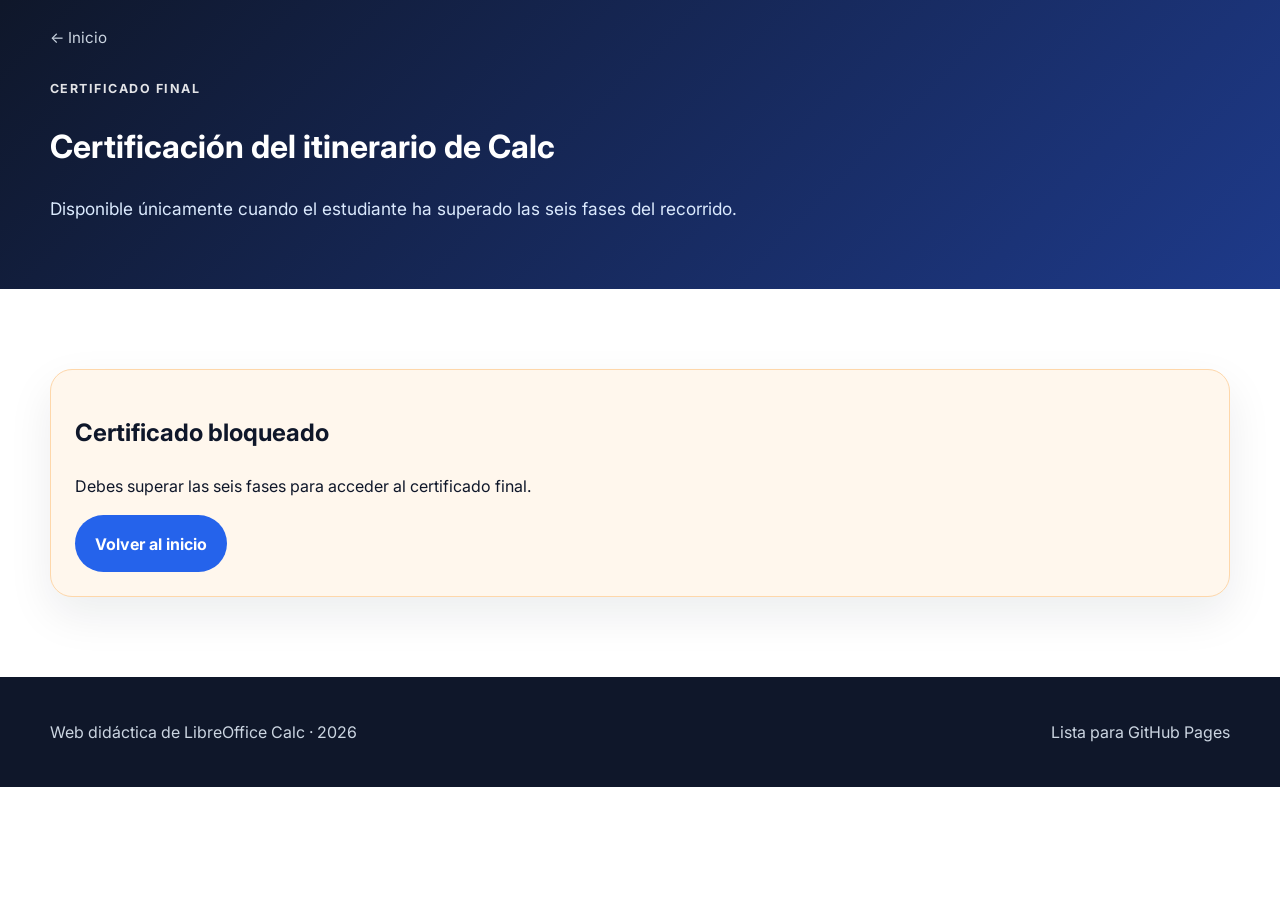
==== certificado.html @ 5f733bb5 "Add files via upload" ====
<!DOCTYPE html>
<html lang="es">
<head>
  <meta charset="UTF-8" />
  <meta name="viewport" content="width=device-width, initial-scale=1.0" />
  <title>Certificado final | Calc</title>
  <meta name="description" content="Certificado final del itinerario de LibreOffice Calc." />
  <link rel="preconnect" href="https://fonts.googleapis.com">
  <link rel="preconnect" href="https://fonts.gstatic.com" crossorigin>
  <link href="https://fonts.googleapis.com/css2?family=Inter:wght@400;500;700;800&display=swap" rel="stylesheet">
  <link rel="stylesheet" href="style.css" />
  <script defer src="script.js"></script>
</head>
<body class="certificate-page">
  <header class="page-header">
    <div class="container">
      <a class="breadcrumb" href="index.html">← Inicio</a>
      <p class="eyebrow">CERTIFICADO FINAL</p>
      <h1>Certificación del itinerario de Calc</h1>
      <p class="lead">Disponible únicamente cuando el estudiante ha superado las seis fases del recorrido.</p>
    </div>
  </header>
  <main class="section">
    <div class="container">
      <div id="certificate-gate"></div>
      <div id="certificate-panel"></div>
    </div>
  </main>
  <footer class="footer">
    <div class="container footer-inner">
      <p>Web didáctica de LibreOffice Calc · <span data-current-year></span></p>
      <p>Lista para GitHub Pages</p>
    </div>
  </footer>
</body>
</html>
---- style.css ----
:root {
  --bg: #0f172a;
  --bg-soft: #f8fafc;
  --surface: #ffffff;
  --text: #0f172a;
  --text-light: #e5eefc;
  --muted: #475569;
  --primary: #2563eb;
  --primary-dark: #1d4ed8;
  --border: #dbe4f0;
  --success: #14532d;
  --success-soft: #ecfdf5;
  --warning: #92400e;
  --warning-soft: #fff7ed;
  --shadow: 0 18px 45px rgba(15, 23, 42, 0.08);
  --radius: 22px;
  --radius-sm: 14px;
  --max: 1180px;
}
* { box-sizing: border-box; }
html { scroll-behavior: smooth; }
body {
  margin: 0;
  font-family: 'Inter', system-ui, sans-serif;
  color: var(--text);
  background: #fff;
  line-height: 1.65;
}
a { color: inherit; text-decoration: none; }
code {
  background: #eff6ff;
  color: #1d4ed8;
  padding: 0.12rem 0.35rem;
  border-radius: 0.4rem;
  font-size: 0.95em;
}
.container { width: min(100% - 2rem, var(--max)); margin: 0 auto; }
.hero {
  background:
    radial-gradient(circle at top right, rgba(59,130,246,0.28), transparent 28%),
    linear-gradient(135deg, #0f172a 0%, #111827 55%, #1e3a8a 100%);
  color: var(--text-light);
  padding-bottom: 4rem;
}
.topbar { display:flex; align-items:center; justify-content:space-between; gap:1rem; padding:1.2rem 0; }
.brand { font-weight: 800; letter-spacing: 0.02em; }
.navlinks { display:flex; gap:1rem; flex-wrap:wrap; }
.navlinks a { opacity:0.95; }
.hero-grid { display:grid; grid-template-columns: 1.35fr 0.9fr; gap:2rem; align-items:center; padding:3rem 0 1rem; }
.eyebrow { text-transform:uppercase; font-weight:700; letter-spacing:0.12em; font-size:0.78rem; opacity:0.88; margin-bottom:0.75rem; }
.hero h1 { font-size: clamp(2.3rem, 5vw, 4.2rem); line-height:1.05; margin:0 0 1rem; }
.lead { font-size:1.08rem; max-width:64ch; color:#d8e5fb; }
.hero-card {
  background: rgba(255,255,255,0.1);
  border: 1px solid rgba(255,255,255,0.15);
  backdrop-filter: blur(10px);
  border-radius: var(--radius);
  padding: 1.5rem;
  box-shadow: var(--shadow);
}
.hero-card h2 { margin-top:0; }
.hero-card ul { padding-left:1.2rem; margin-bottom:0; }
.cta-row { display:flex; gap:1rem; flex-wrap:wrap; margin-top:1.7rem; }
.button {
  display:inline-flex; align-items:center; justify-content:center;
  background: var(--primary); color:white; padding:0.95rem 1.25rem;
  border-radius:999px; font-weight:700;
  transition:transform 0.2s ease, background 0.2s ease;
}
.button:hover { transform:translateY(-2px); background:var(--primary-dark); }
.button-secondary { background:rgba(255,255,255,0.12); border:1px solid rgba(255,255,255,0.2); }
.button-light { background:#eff6ff; color:var(--primary-dark); border:1px solid #bfdbfe; }
.section { padding:5rem 0; }
.section-soft { background:var(--bg-soft); }
.section-heading { margin-bottom:2rem; }
.section-heading h2 { margin:0.2rem 0 0.6rem; font-size:clamp(1.8rem,3vw,2.8rem); }
.grid-2, .grid-3, .phase-grid { display:grid; gap:1.4rem; }
.grid-2 { grid-template-columns:repeat(2, minmax(0,1fr)); }
.grid-3 { grid-template-columns:repeat(3, minmax(0,1fr)); }
.phase-grid { grid-template-columns:repeat(3, minmax(0,1fr)); }
.card, .phase-card {
  background: var(--surface);
  border:1px solid var(--border);
  border-radius: var(--radius);
  padding:1.5rem;
  box-shadow: var(--shadow);
}
.phase-card { transition:transform 0.2s ease, border-color 0.2s ease; }
.phase-card:hover { transform:translateY(-4px); border-color:#bfdbfe; }
.phase-tag {
  display:inline-block; font-size:0.8rem; font-weight:800; color:var(--primary-dark);
  background:#dbeafe; border-radius:999px; padding:0.35rem 0.7rem; margin-bottom:0.7rem;
}
.card h3, .phase-card h3 { margin-top:0; }
.footer { background:#0f172a; color:#cbd5e1; padding:1.6rem 0; }
.footer-inner { display:flex; justify-content:space-between; align-items:center; gap:1rem; flex-wrap:wrap; }
.page-header { background:linear-gradient(135deg,#0f172a 0%,#1e3a8a 100%); color:white; padding:1.5rem 0 3rem; }
.page-header .lead { color:#dbeafe; }
.breadcrumb { display:inline-flex; gap:0.5rem; align-items:center; color:#cbd5e1; margin-bottom:1rem; font-size:0.95rem; }
.content-grid { display:grid; grid-template-columns:0.92fr 2.08fr; gap:1.5rem; align-items:start; }
.sticky-card { position:sticky; top:1rem; }
.list-clean { padding-left:1.2rem; }
.step-list { display:grid; gap:1rem; }
.step {
  background:var(--surface); border:1px solid var(--border); border-radius:var(--radius-sm);
  padding:1rem 1rem 1rem 1.1rem; box-shadow: var(--shadow);
}
.step h4 { margin:0 0 0.45rem; }
.pill-row { display:flex; flex-wrap:wrap; gap:0.7rem; margin-top:1rem; }
.pill {
  display:inline-block; background:#eff6ff; color:#1d4ed8; border:1px solid #bfdbfe;
  border-radius:999px; padding:0.4rem 0.8rem; font-weight:600; font-size:0.9rem;
}
.note {
  background:#f8fafc; border-left:4px solid var(--primary); padding:1rem 1rem 1rem 1.1rem;
  border-radius:0 var(--radius-sm) var(--radius-sm) 0;
}
.note-success {
  background: var(--success-soft); border-left-color: var(--success); color:#14532d;
}
.note-warning {
  background: var(--warning-soft); border-left-color: var(--warning); color:#7c2d12;
}
.table-wrap { overflow-x:auto; }
.data-table { width:100%; border-collapse:collapse; margin-top:1rem; }
.data-table th, .data-table td { border:1px solid var(--border); padding:0.75rem; text-align:left; vertical-align:top; }
.data-table th { background:#eff6ff; }
.mini-grid { display:grid; grid-template-columns:repeat(2, minmax(0,1fr)); gap:1rem; }
.test-item { border-top:1px solid var(--border); padding:1rem 0; }
.test-item:first-child { border-top:0; padding-top:0; }
.options { margin:0.5rem 0 0; padding-left:1.2rem; }
.answer-key { display:grid; gap:0.75rem; margin-top:1rem; }
.answer-key li { background:#f8fafc; border:1px solid var(--border); border-radius:12px; padding:0.7rem 0.9rem; }
.phase-nav { display:flex; justify-content:space-between; gap:1rem; margin-top:2rem; flex-wrap:wrap; }
.checklist { padding-left:1.2rem; }
.kpi-list { display:grid; gap:0.85rem; }
.kpi-item { border:1px solid var(--border); border-radius:14px; padding:0.9rem 1rem; background:#fff; }
.details summary { cursor:pointer; font-weight:700; }
.details { border:1px dashed #bfdbfe; background:#f8fbff; border-radius:14px; padding:0.9rem 1rem; margin-top:1rem; }
@media (max-width: 980px) {
  .hero-grid, .content-grid, .grid-2, .grid-3, .phase-grid, .mini-grid { grid-template-columns:1fr; }
  .sticky-card { position:static; }
}


/* --- progreso, bloqueo y test dinámico --- */
.phase-status{display:inline-flex;align-items:center;justify-content:center;padding:.35rem .7rem;border-radius:999px;font-size:.8rem;font-weight:800;margin-top:.9rem}
.phase-status-open{background:#dbeafe;color:#1d4ed8}
.phase-status-pass{background:#dcfce7;color:#166534}
.phase-status-lock{background:#e5e7eb;color:#475569}
.phase-card.is-locked{opacity:.72;filter:saturate(.8)}
.is-disabled{pointer-events:none;opacity:.55}
.card-warning{border-color:#fed7aa;background:#fff7ed}
.inline-form{display:flex;gap:.8rem;flex-wrap:wrap;align-items:center}
.inline-form input{flex:1 1 280px;padding:.9rem 1rem;border:1px solid var(--border);border-radius:999px;font:inherit}
.form-message{margin-top:.8rem;color:#334155;font-weight:600}
.verification-card{scroll-margin-top:2rem}
.test-header-flex{display:flex;justify-content:space-between;gap:1rem;align-items:flex-start;flex-wrap:wrap}
.attempt-badge{display:inline-flex;align-items:center;background:#eff6ff;color:#1d4ed8;font-weight:800;border-radius:999px;padding:.5rem .9rem}
.quiz-form{display:grid;gap:1rem}
.test-item{border:1px solid var(--border);border-radius:18px;padding:1rem 1.1rem}
.test-item legend{font-weight:800;padding:0 .35rem}
.option-row{display:flex;gap:.65rem;align-items:flex-start;padding:.45rem 0;cursor:pointer}
.option-row input{margin-top:.25rem}
.quiz-actions{display:flex;justify-content:flex-end}
.muted-text{color:var(--muted)}
.attempt-grid{display:grid;grid-template-columns:repeat(3,minmax(0,1fr));gap:1rem}
.attempt-card{border:1px solid var(--border);border-radius:18px;padding:1rem}
.result-banner{margin-top:1rem;padding:1rem 1.2rem;border-radius:18px;font-weight:700}
.result-pass{background:#ecfdf5;color:#166534;border:1px solid #bbf7d0}
.result-fail{background:#fef2f2;color:#991b1b;border:1px solid #fecaca}
.correction-block{margin-top:1.2rem;padding-top:1rem;border-top:1px solid var(--border)}
.correction-item{border-radius:16px;padding:.9rem 1rem;margin:.8rem 0}
.correction-item.ok{background:#f0fdf4;border:1px solid #bbf7d0}
.correction-item.ko{background:#fff7ed;border:1px solid #fed7aa}
.certificate-sheet{margin-top:1.4rem;background:#fff;border:8px solid #1e3a8a;border-radius:28px;padding:2.2rem;box-shadow:var(--shadow);text-align:center}
.cert-mini{text-transform:uppercase;letter-spacing:.16em;font-weight:800;color:#1d4ed8}
.certificate-sheet h1{font-size:clamp(1.7rem,4vw,2.8rem);margin-bottom:.5rem}
.certificate-sheet h2{font-size:clamp(1.6rem,4vw,2.5rem);margin:.6rem 0 1rem}
.cert-footer{margin-top:1.5rem;font-weight:700}
.cert-signatures{display:grid;grid-template-columns:repeat(2,minmax(0,1fr));gap:2rem;margin:2rem 0 1rem}
.cert-signatures div{padding-top:2.2rem;border-top:2px solid #94a3b8}
@media (max-width: 900px){{.attempt-grid{{grid-template-columns:1fr}}}}
@media print {{
  body{{background:#fff}}
  .no-print,.topbar,.navlinks,.button,.page-header,.footer,.breadcrumb,#certificate-gate{{display:none !important}}
  .certificate-sheet{{box-shadow:none;border-width:6px;margin:0}}
}}
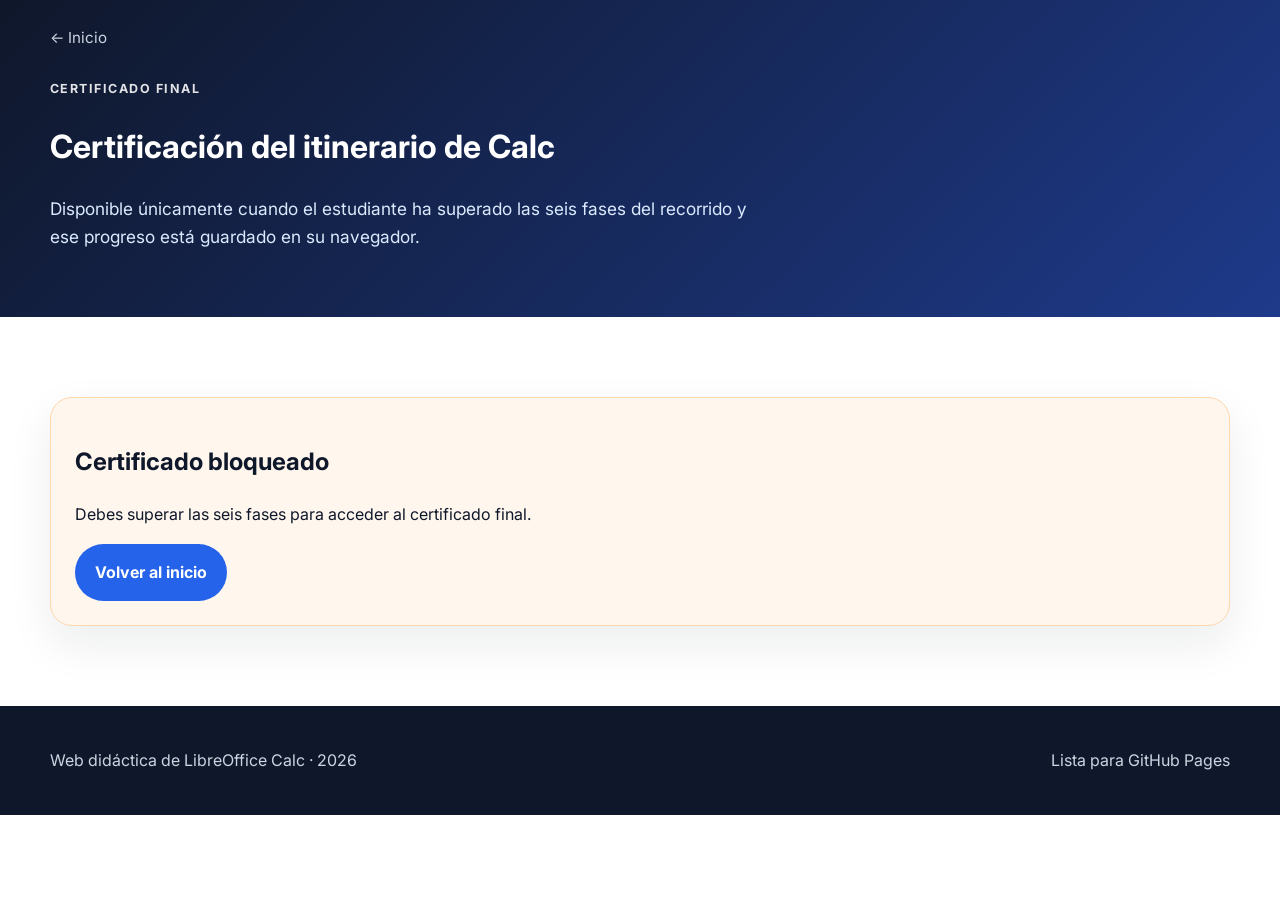
==== commit 859d23b2: "Add files via upload" ====
--- a/certificado.html
+++ b/certificado.html
@@ -17,7 +17,7 @@
       <a class="breadcrumb" href="index.html">← Inicio</a>
       <p class="eyebrow">CERTIFICADO FINAL</p>
       <h1>Certificación del itinerario de Calc</h1>
-      <p class="lead">Disponible únicamente cuando el estudiante ha superado las seis fases del recorrido.</p>
+      <p class="lead">Disponible únicamente cuando el estudiante ha superado las seis fases del recorrido y ese progreso está guardado en su navegador.</p>
     </div>
   </header>
   <main class="section">
--- a/style.css
+++ b/style.css
@@ -187,3 +187,50 @@
   .no-print,.topbar,.navlinks,.button,.page-header,.footer,.breadcrumb,#certificate-gate{{display:none !important}}
   .certificate-sheet{{box-shadow:none;border-width:6px;margin:0}}
 }}
+
+.student-card h2{margin-top:0}
+.student-form-row{display:flex;gap:.8rem;flex-wrap:wrap;align-items:center}
+.student-form-row input{flex:1 1 260px;padding:.9rem 1rem;border:1px solid var(--border);border-radius:999px;font:inherit}
+.student-actions{display:flex;gap:.8rem;flex-wrap:wrap;margin-top:1rem}
+.student-name-badge{display:inline-flex;align-items:center;gap:.5rem;background:rgba(255,255,255,0.12);border:1px solid rgba(255,255,255,0.18);border-radius:999px;padding:.65rem 1rem;font-weight:700}
+.dashboard-grid{display:grid;grid-template-columns:repeat(3,minmax(0,1fr));gap:1rem}
+.dashboard-item{display:flex;flex-direction:column;gap:.35rem;padding:1rem 1.1rem;border:1px solid var(--border);border-radius:18px;background:#fff;box-shadow:var(--shadow)}
+.dashboard-item strong{color:#1d4ed8}
+.mini-state{font-style:normal;font-weight:800;text-transform:uppercase;font-size:.78rem}
+.mini-pass{color:#166534}
+.mini-open{color:#1d4ed8}
+.mini-lock{color:#64748b}
+.phase-status{display:inline-flex;align-items:center;justify-content:center;padding:.35rem .7rem;border-radius:999px;font-size:.74rem;font-weight:800;margin-top:.9rem}
+.phase-status-open{background:#dbeafe;color:#1d4ed8}
+.phase-status-pass{background:#dcfce7;color:#166534}
+.phase-status-lock{background:#e5e7eb;color:#475569}
+.phase-card.is-locked,.dashboard-item.is-locked{opacity:.72}
+.is-disabled{pointer-events:none;opacity:.55}
+.card-warning{border-color:#fed7aa;background:#fff7ed}
+.inline-form{display:flex;gap:.8rem;flex-wrap:wrap;align-items:center}
+.inline-form input{flex:1 1 280px;padding:.9rem 1rem;border:1px solid var(--border);border-radius:999px;font:inherit}
+.form-message{margin-top:.8rem;color:#334155;font-weight:600}
+.test-header-flex{display:flex;justify-content:space-between;align-items:flex-start;gap:1rem;flex-wrap:wrap}
+.attempt-badge{display:inline-flex;align-items:center;background:#eff6ff;color:#1d4ed8;font-weight:800;border-radius:999px;padding:.5rem .9rem}
+.quiz-form{display:grid;gap:1rem}
+.option-row{display:flex;gap:.65rem;align-items:flex-start;padding:.45rem 0}
+.option-row input{margin-top:.25rem}
+.quiz-actions{display:flex;justify-content:flex-end}
+.attempt-grid{display:grid;grid-template-columns:repeat(3,minmax(0,1fr));gap:1rem}
+.attempt-card{border:1px solid var(--border);border-radius:18px;padding:1rem}
+.result-banner{margin-top:1rem;padding:1rem 1.2rem;border-radius:18px;font-weight:700}
+.result-pass{background:#ecfdf5;color:#166534;border:1px solid #bbf7d0}
+.result-fail{background:#fef2f2;color:#991b1b;border:1px solid #fecaca}
+.correction-block{margin-top:1.2rem;padding-top:1rem;border-top:1px solid var(--border)}
+.correction-item{border-radius:16px;padding:.9rem 1rem;margin:.8rem 0}
+.correction-item.ok{background:#f0fdf4;border:1px solid #bbf7d0}
+.correction-item.ko{background:#fff7ed;border:1px solid #fed7aa}
+.certificate-sheet{margin-top:1.5rem;background:#fff;border:8px solid #1e3a8a;border-radius:28px;padding:2.2rem;box-shadow:var(--shadow);text-align:center}
+.cert-mini{text-transform:uppercase;letter-spacing:.16em;font-weight:800;color:#1d4ed8}
+.certificate-sheet h1{font-size:clamp(1.7rem,4vw,2.8rem);margin-bottom:.5rem}
+.certificate-sheet h2{font-size:clamp(1.6rem,4vw,2.4rem);margin:.6rem 0 1rem}
+.cert-footer{margin-top:1.5rem;font-weight:700}
+.cert-signatures{display:grid;grid-template-columns:repeat(2,minmax(0,1fr));gap:2rem;margin:2rem 0 1rem}
+.cert-signatures div{padding-top:2.2rem;border-top:2px solid #94a3b8}
+@media (max-width: 900px){.dashboard-grid,.attempt-grid{grid-template-columns:1fr}}
+@media print{.topbar,.navlinks,.button,.page-header,.footer,.breadcrumb,.no-print,#certificate-gate{display:none !important}.certificate-sheet{border-width:6px;box-shadow:none;margin:0}}
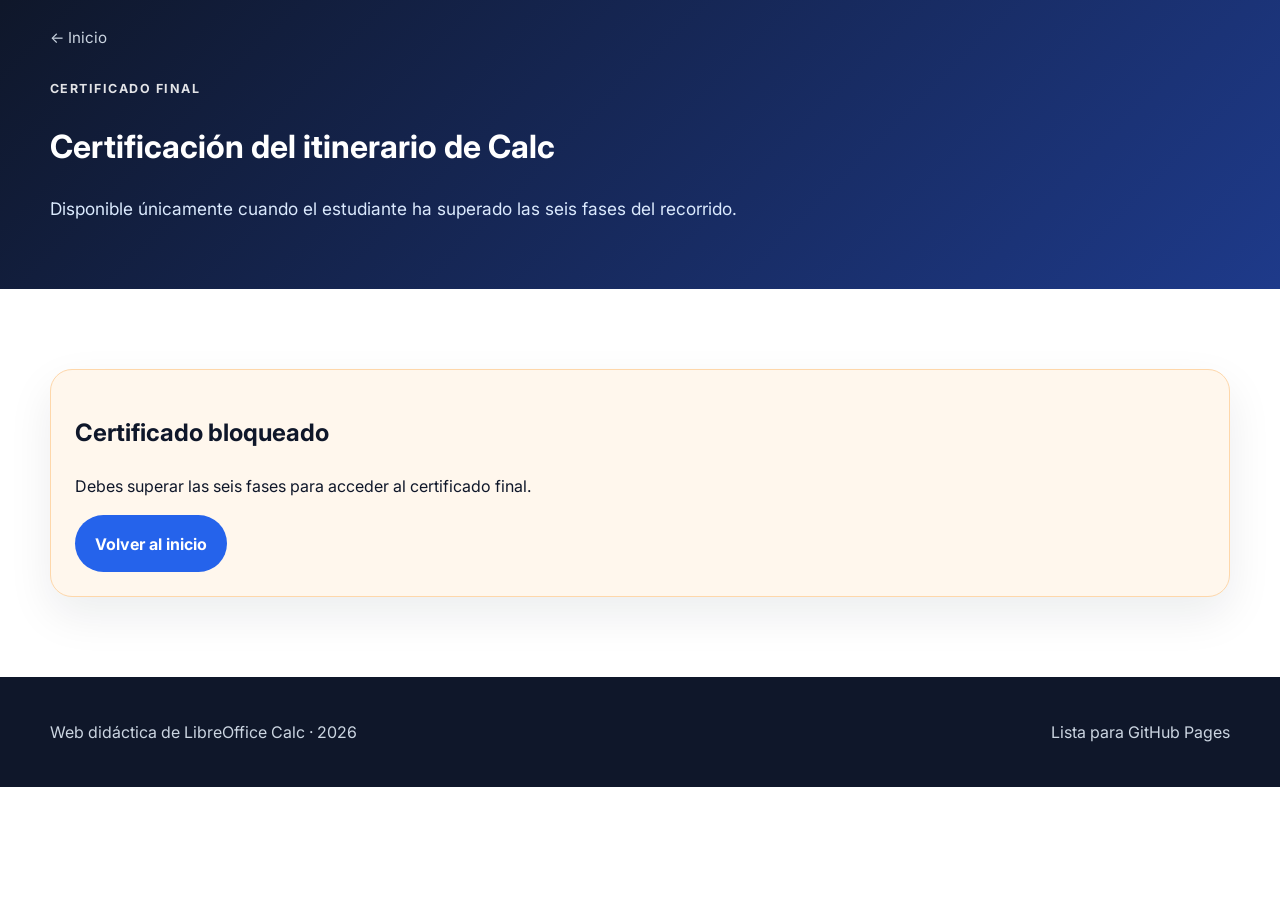
==== commit 8a7df021: "Add files via upload" ====
--- a/certificado.html
+++ b/certificado.html
@@ -17,7 +17,7 @@
       <a class="breadcrumb" href="index.html">← Inicio</a>
       <p class="eyebrow">CERTIFICADO FINAL</p>
       <h1>Certificación del itinerario de Calc</h1>
-      <p class="lead">Disponible únicamente cuando el estudiante ha superado las seis fases del recorrido y ese progreso está guardado en su navegador.</p>
+      <p class="lead">Disponible únicamente cuando el estudiante ha superado las seis fases del recorrido.</p>
     </div>
   </header>
   <main class="section">
--- a/style.css
+++ b/style.css
@@ -187,50 +187,3 @@
   .no-print,.topbar,.navlinks,.button,.page-header,.footer,.breadcrumb,#certificate-gate{{display:none !important}}
   .certificate-sheet{{box-shadow:none;border-width:6px;margin:0}}
 }}
-
-.student-card h2{margin-top:0}
-.student-form-row{display:flex;gap:.8rem;flex-wrap:wrap;align-items:center}
-.student-form-row input{flex:1 1 260px;padding:.9rem 1rem;border:1px solid var(--border);border-radius:999px;font:inherit}
-.student-actions{display:flex;gap:.8rem;flex-wrap:wrap;margin-top:1rem}
-.student-name-badge{display:inline-flex;align-items:center;gap:.5rem;background:rgba(255,255,255,0.12);border:1px solid rgba(255,255,255,0.18);border-radius:999px;padding:.65rem 1rem;font-weight:700}
-.dashboard-grid{display:grid;grid-template-columns:repeat(3,minmax(0,1fr));gap:1rem}
-.dashboard-item{display:flex;flex-direction:column;gap:.35rem;padding:1rem 1.1rem;border:1px solid var(--border);border-radius:18px;background:#fff;box-shadow:var(--shadow)}
-.dashboard-item strong{color:#1d4ed8}
-.mini-state{font-style:normal;font-weight:800;text-transform:uppercase;font-size:.78rem}
-.mini-pass{color:#166534}
-.mini-open{color:#1d4ed8}
-.mini-lock{color:#64748b}
-.phase-status{display:inline-flex;align-items:center;justify-content:center;padding:.35rem .7rem;border-radius:999px;font-size:.74rem;font-weight:800;margin-top:.9rem}
-.phase-status-open{background:#dbeafe;color:#1d4ed8}
-.phase-status-pass{background:#dcfce7;color:#166534}
-.phase-status-lock{background:#e5e7eb;color:#475569}
-.phase-card.is-locked,.dashboard-item.is-locked{opacity:.72}
-.is-disabled{pointer-events:none;opacity:.55}
-.card-warning{border-color:#fed7aa;background:#fff7ed}
-.inline-form{display:flex;gap:.8rem;flex-wrap:wrap;align-items:center}
-.inline-form input{flex:1 1 280px;padding:.9rem 1rem;border:1px solid var(--border);border-radius:999px;font:inherit}
-.form-message{margin-top:.8rem;color:#334155;font-weight:600}
-.test-header-flex{display:flex;justify-content:space-between;align-items:flex-start;gap:1rem;flex-wrap:wrap}
-.attempt-badge{display:inline-flex;align-items:center;background:#eff6ff;color:#1d4ed8;font-weight:800;border-radius:999px;padding:.5rem .9rem}
-.quiz-form{display:grid;gap:1rem}
-.option-row{display:flex;gap:.65rem;align-items:flex-start;padding:.45rem 0}
-.option-row input{margin-top:.25rem}
-.quiz-actions{display:flex;justify-content:flex-end}
-.attempt-grid{display:grid;grid-template-columns:repeat(3,minmax(0,1fr));gap:1rem}
-.attempt-card{border:1px solid var(--border);border-radius:18px;padding:1rem}
-.result-banner{margin-top:1rem;padding:1rem 1.2rem;border-radius:18px;font-weight:700}
-.result-pass{background:#ecfdf5;color:#166534;border:1px solid #bbf7d0}
-.result-fail{background:#fef2f2;color:#991b1b;border:1px solid #fecaca}
-.correction-block{margin-top:1.2rem;padding-top:1rem;border-top:1px solid var(--border)}
-.correction-item{border-radius:16px;padding:.9rem 1rem;margin:.8rem 0}
-.correction-item.ok{background:#f0fdf4;border:1px solid #bbf7d0}
-.correction-item.ko{background:#fff7ed;border:1px solid #fed7aa}
-.certificate-sheet{margin-top:1.5rem;background:#fff;border:8px solid #1e3a8a;border-radius:28px;padding:2.2rem;box-shadow:var(--shadow);text-align:center}
-.cert-mini{text-transform:uppercase;letter-spacing:.16em;font-weight:800;color:#1d4ed8}
-.certificate-sheet h1{font-size:clamp(1.7rem,4vw,2.8rem);margin-bottom:.5rem}
-.certificate-sheet h2{font-size:clamp(1.6rem,4vw,2.4rem);margin:.6rem 0 1rem}
-.cert-footer{margin-top:1.5rem;font-weight:700}
-.cert-signatures{display:grid;grid-template-columns:repeat(2,minmax(0,1fr));gap:2rem;margin:2rem 0 1rem}
-.cert-signatures div{padding-top:2.2rem;border-top:2px solid #94a3b8}
-@media (max-width: 900px){.dashboard-grid,.attempt-grid{grid-template-columns:1fr}}
-@media print{.topbar,.navlinks,.button,.page-header,.footer,.breadcrumb,.no-print,#certificate-gate{display:none !important}.certificate-sheet{border-width:6px;box-shadow:none;margin:0}}
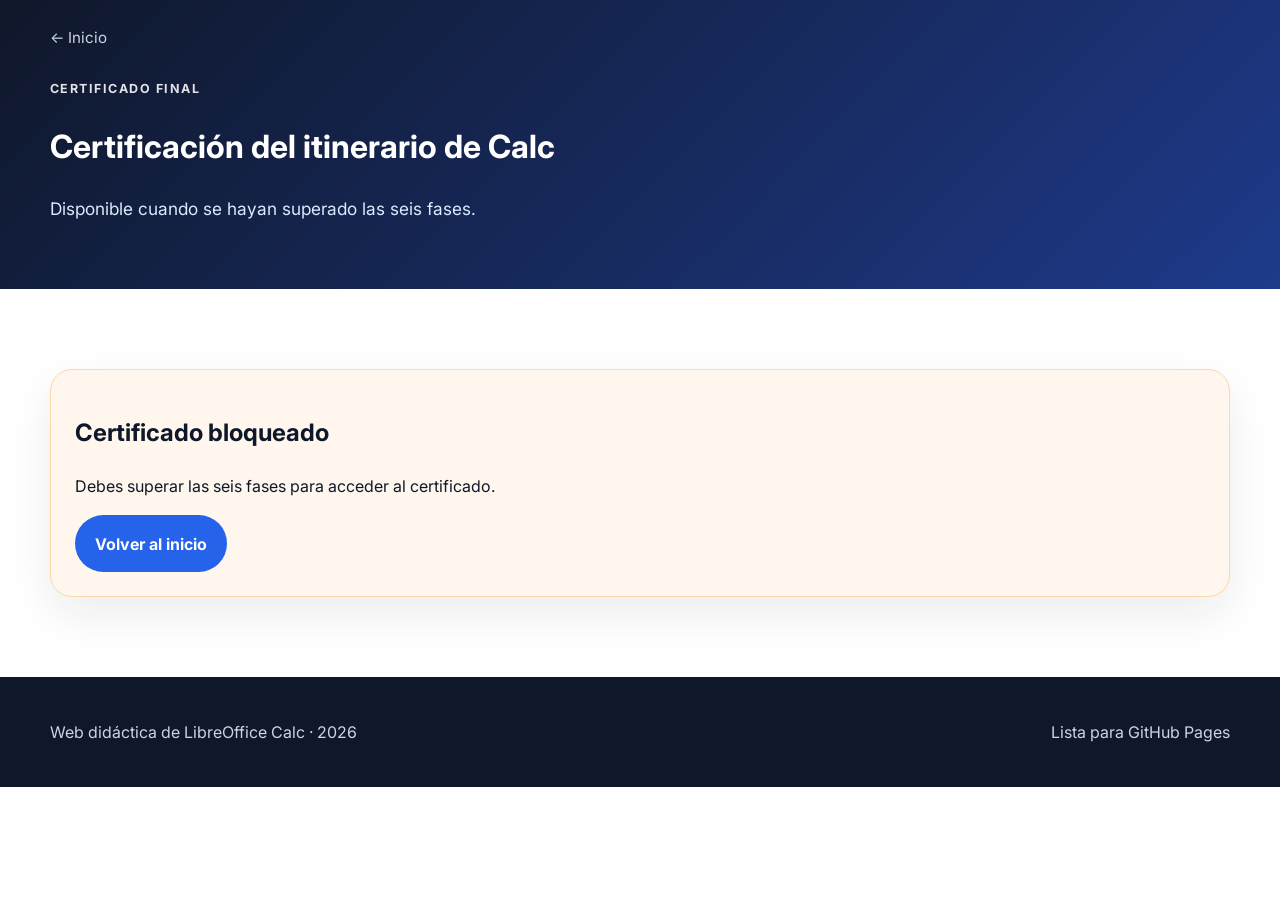
==== commit ff337d70: "Add files via upload" ====
--- a/certificado.html
+++ b/certificado.html
@@ -4,7 +4,6 @@
   <meta charset="UTF-8" />
   <meta name="viewport" content="width=device-width, initial-scale=1.0" />
   <title>Certificado final | Calc</title>
-  <meta name="description" content="Certificado final del itinerario de LibreOffice Calc." />
   <link rel="preconnect" href="https://fonts.googleapis.com">
   <link rel="preconnect" href="https://fonts.gstatic.com" crossorigin>
   <link href="https://fonts.googleapis.com/css2?family=Inter:wght@400;500;700;800&display=swap" rel="stylesheet">
@@ -17,7 +16,7 @@
       <a class="breadcrumb" href="index.html">← Inicio</a>
       <p class="eyebrow">CERTIFICADO FINAL</p>
       <h1>Certificación del itinerario de Calc</h1>
-      <p class="lead">Disponible únicamente cuando el estudiante ha superado las seis fases del recorrido.</p>
+      <p class="lead">Disponible cuando se hayan superado las seis fases.</p>
     </div>
   </header>
   <main class="section">
@@ -33,4 +32,4 @@
     </div>
   </footer>
 </body>
-</html>
+</html>
--- a/style.css
+++ b/style.css
@@ -187,3 +187,43 @@
   .no-print,.topbar,.navlinks,.button,.page-header,.footer,.breadcrumb,#certificate-gate{{display:none !important}}
   .certificate-sheet{{box-shadow:none;border-width:6px;margin:0}}
 }}
+
+
+.phase-status{display:inline-flex;align-items:center;justify-content:center;padding:.35rem .7rem;border-radius:999px;font-size:.8rem;font-weight:800;margin-top:.9rem}
+.phase-status-open{background:#dbeafe;color:#1d4ed8}
+.phase-status-pass{background:#dcfce7;color:#166534}
+.phase-status-lock{background:#e5e7eb;color:#475569}
+.is-disabled{pointer-events:none;opacity:.55}
+.card-warning{border-color:#fed7aa;background:#fff7ed}
+.inline-form{display:flex;gap:.8rem;flex-wrap:wrap;align-items:center}
+.inline-form input{flex:1 1 280px;padding:.95rem 1rem;border:1px solid var(--border);border-radius:999px;font:inherit}
+.form-message{margin-top:.8rem;color:#334155;font-weight:600}
+.test-header-flex{display:flex;justify-content:space-between;gap:1rem;align-items:flex-start;flex-wrap:wrap}
+.attempt-badge{display:inline-flex;align-items:center;background:#eff6ff;color:#1d4ed8;font-weight:800;border-radius:999px;padding:.5rem .9rem}
+.quiz-form{display:grid;gap:1rem}
+.test-item{border:1px solid var(--border);border-radius:18px;padding:1rem 1.1rem}
+.test-item legend{font-weight:800;padding:0 .35rem}
+.option-row{display:flex;gap:.65rem;align-items:flex-start;padding:.45rem 0;cursor:pointer}
+.option-row input{margin-top:.25rem}
+.quiz-actions{display:flex;justify-content:flex-end}
+.attempt-grid{display:grid;grid-template-columns:repeat(3,minmax(0,1fr));gap:1rem;margin-top:1rem}
+.attempt-card{border:1px solid var(--border);border-radius:18px;padding:1rem;background:#fff}
+.result-banner{margin-top:1rem;padding:1rem 1.2rem;border-radius:18px;font-weight:700}
+.result-pass{background:#ecfdf5;color:#166534;border:1px solid #bbf7d0}
+.result-fail{background:#fef2f2;color:#991b1b;border:1px solid #fecaca}
+.correction-block{margin-top:1.2rem;padding-top:1rem;border-top:1px solid var(--border)}
+.correction-item{border-radius:16px;padding:.9rem 1rem;margin:.8rem 0}
+.correction-item.ok{background:#f0fdf4;border:1px solid #bbf7d0}
+.correction-item.ko{background:#fff7ed;border:1px solid #fed7aa}
+.certificate-sheet{margin-top:1.4rem;background:#fff;border:8px solid #1e3a8a;border-radius:28px;padding:2.2rem;box-shadow:var(--shadow);text-align:center}
+.cert-mini{text-transform:uppercase;letter-spacing:.16em;font-weight:800;color:#1d4ed8}
+.certificate-sheet h1{font-size:clamp(1.7rem,4vw,2.8rem);margin-bottom:.5rem}
+.certificate-sheet h2{font-size:clamp(1.6rem,4vw,2.5rem);margin:.6rem 0 1rem}
+.cert-footer{margin-top:1.5rem;font-weight:700}
+.cert-signatures{display:grid;grid-template-columns:repeat(2,minmax(0,1fr));gap:2rem;margin:2rem 0 1rem}
+.cert-signatures div{padding-top:2.2rem;border-top:2px solid #94a3b8}
+@media (max-width: 900px){ .attempt-grid{grid-template-columns:1fr} }
+@media print {
+  .no-print,.button,.topbar,.navlinks,.breadcrumb,.page-header,.footer,#certificate-gate{display:none !important}
+  .certificate-sheet{box-shadow:none;border-width:6px;margin:0}
+}
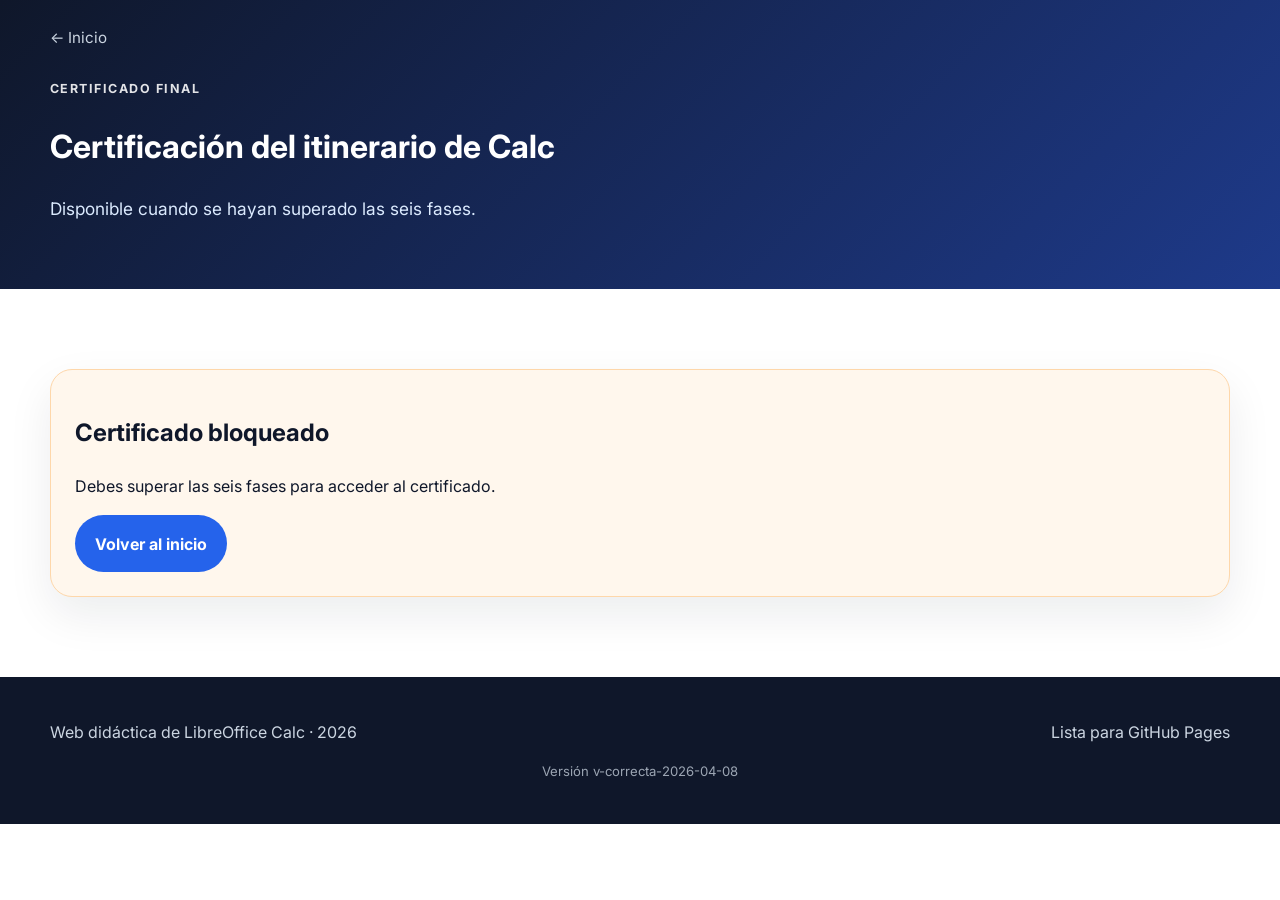
==== commit 585befe0: "Add files via upload" ====
--- a/certificado.html
+++ b/certificado.html
@@ -30,6 +30,7 @@
       <p>Web didáctica de LibreOffice Calc · <span data-current-year></span></p>
       <p>Lista para GitHub Pages</p>
     </div>
+  <p class="version-tag">Versión v-correcta-2026-04-08</p>
   </footer>
 </body>
 </html>
--- a/style.css
+++ b/style.css
@@ -227,3 +227,5 @@
   .no-print,.button,.topbar,.navlinks,.breadcrumb,.page-header,.footer,#certificate-gate{display:none !important}
   .certificate-sheet{box-shadow:none;border-width:6px;margin:0}
 }
+
+.version-tag{font-size:.82rem;opacity:.75;text-align:center;margin:0;padding:0 0 1rem;color:inherit}
